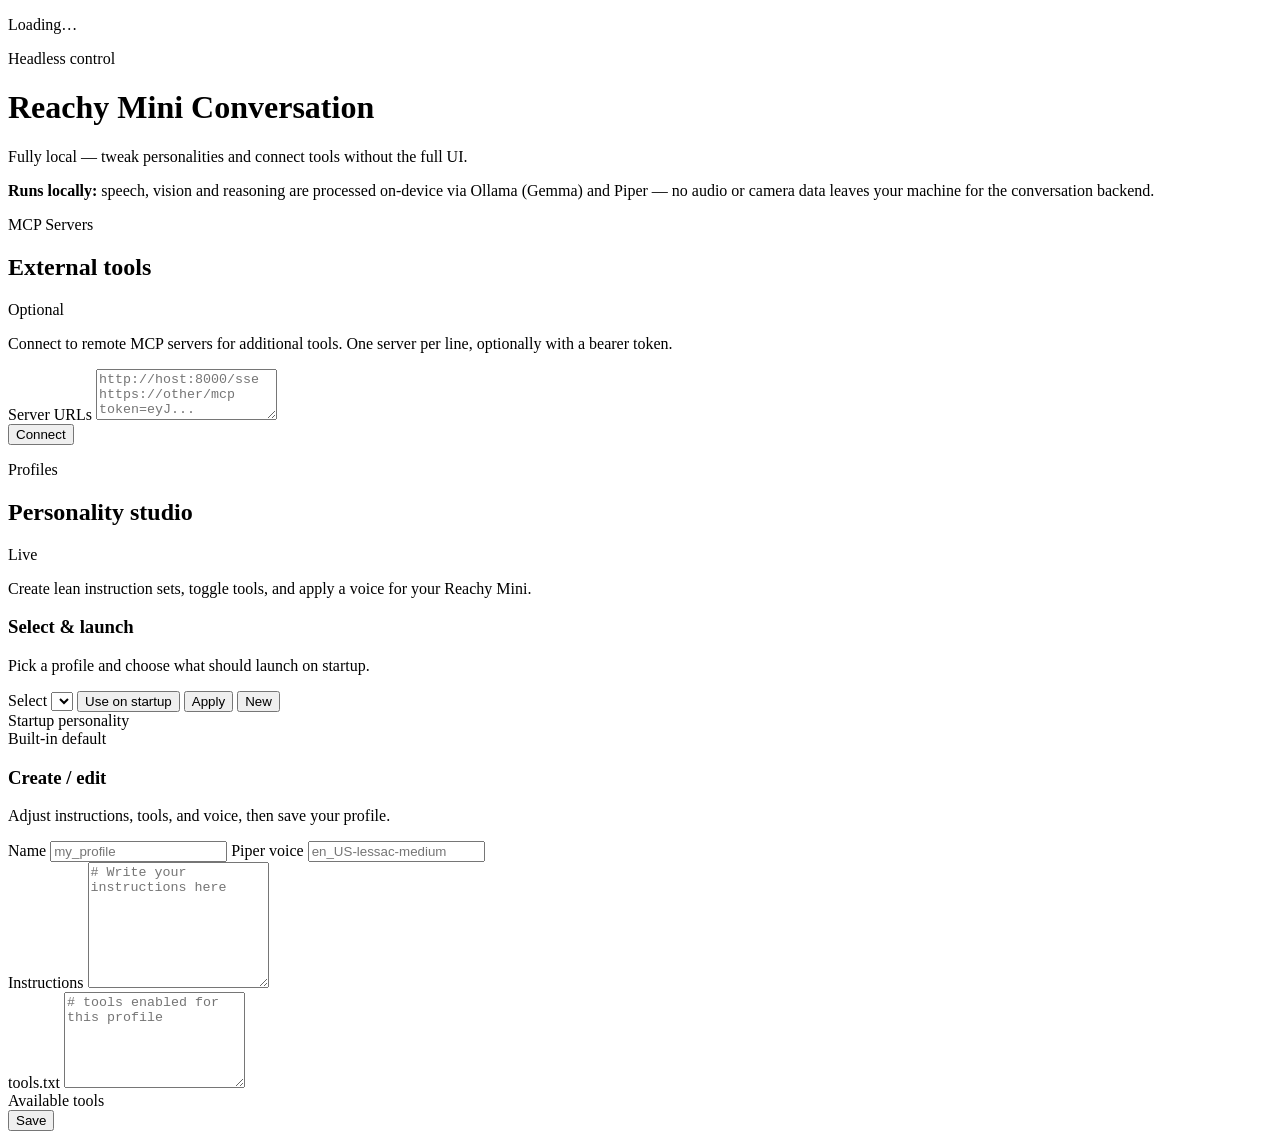
==== src/reachy_local_assistant/static/index.html @ 3a48d8f8 "Rename app to reachy_local_assistant (own identity) Full rename of the fork to its own name so it ha" ====
<!doctype html>
<html lang="en">
  <head>
    <meta charset="utf-8" />
    <meta name="viewport" content="width=device-width, initial-scale=1" />
    <title>Reachy Mini Conversation – Settings</title>
    <link rel="stylesheet" href="/static/style.css" />
  </head>
  <body>
    <div class="ambient"></div>
    <div id="loading" class="loading">
      <div class="spinner"></div>
      <p>Loading…</p>
    </div>
    <div class="container">
      <header class="hero">
        <div class="pill">Headless control</div>
        <h1>Reachy Mini Conversation</h1>
        <p class="subtitle">Fully local — tweak personalities and connect tools without the full UI.</p>
      </header>

      <aside class="privacy-notice" role="note" aria-label="Privacy notice">
        <p>
          <strong>Runs locally:</strong>
          speech, vision and reasoning are processed on-device via Ollama (Gemma) and Piper —
          no audio or camera data leaves your machine for the conversation backend.
        </p>
      </aside>

      <p id="status" class="status hidden"></p>

      <div id="mcp-panel" class="panel hidden">
        <div class="panel-heading">
          <div>
            <p class="eyebrow">MCP Servers</p>
            <h2>External tools</h2>
          </div>
          <span id="mcp-chip" class="chip">Optional</span>
        </div>
        <p class="muted">Connect to remote MCP servers for additional tools. One server per line, optionally with a bearer token.</p>
        <div class="row">
          <label for="mcp-servers-ta">Server URLs</label>
          <textarea id="mcp-servers-ta" rows="3" placeholder="http://host:8000/sse&#10;https://other/mcp token=eyJ..."></textarea>
        </div>
        <div class="actions">
          <button id="mcp-connect-btn">Connect</button>
          <p id="mcp-status" class="status"></p>
        </div>
      </div>

      <div id="personality-panel" class="panel hidden">
        <div class="panel-heading">
          <div>
            <p class="eyebrow">Profiles</p>
            <h2>Personality studio</h2>
          </div>
          <span class="chip">Live</span>
        </div>
        <p class="muted">Create lean instruction sets, toggle tools, and apply a voice for your Reachy Mini.</p>
        <div class="section">
          <div class="section-heading">
            <h3>Select & launch</h3>
            <p class="muted small">Pick a profile and choose what should launch on startup.</p>
          </div>
          <div class="row row-top">
            <label for="personality-select">Select</label>
            <select id="personality-select"></select>
            <button id="persist-personality" class="ghost">Use on startup</button>
            <button id="apply-personality" class="ghost">Apply</button>
            <button id="new-personality" class="ghost">New</button>
          </div>
          <div class="row">
            <label>Startup personality</label>
            <div class="startup-row">
              <span id="startup-label" class="chip">Built-in default</span>
            </div>
          </div>
        </div>

        <div class="section">
          <div class="section-heading">
            <h3>Create / edit</h3>
            <p class="muted small">Adjust instructions, tools, and voice, then save your profile.</p>
          </div>
          <div class="row">
            <label for="personality-name">Name</label>
            <input id="personality-name" type="text" class="input-field" placeholder="my_profile" />
            <label for="voice-select">Piper voice</label>
            <input id="voice-select" type="text" class="input-field" placeholder="en_US-lessac-medium" />
          </div>
          <div class="row">
            <label for="instructions-ta">Instructions</label>
            <textarea id="instructions-ta" rows="8" placeholder="# Write your instructions here"></textarea>
          </div>
          <div class="row">
            <label for="tools-ta">tools.txt</label>
            <textarea id="tools-ta" rows="6" placeholder="# tools enabled for this profile"></textarea>
          </div>
          <div class="row">
            <label for="tools-available">Available tools</label>
            <div id="tools-available" class="checkbox-grid"></div>
          </div>
          <div class="row row-save">
            <label></label>
            <div class="actions">
              <button id="save-personality">Save</button>
            </div>
          </div>
        </div>
        <p id="personality-status" class="status"></p>
      </div>
    </div>

    <script src="/static/main.js"></script>
  </body>
  </html>
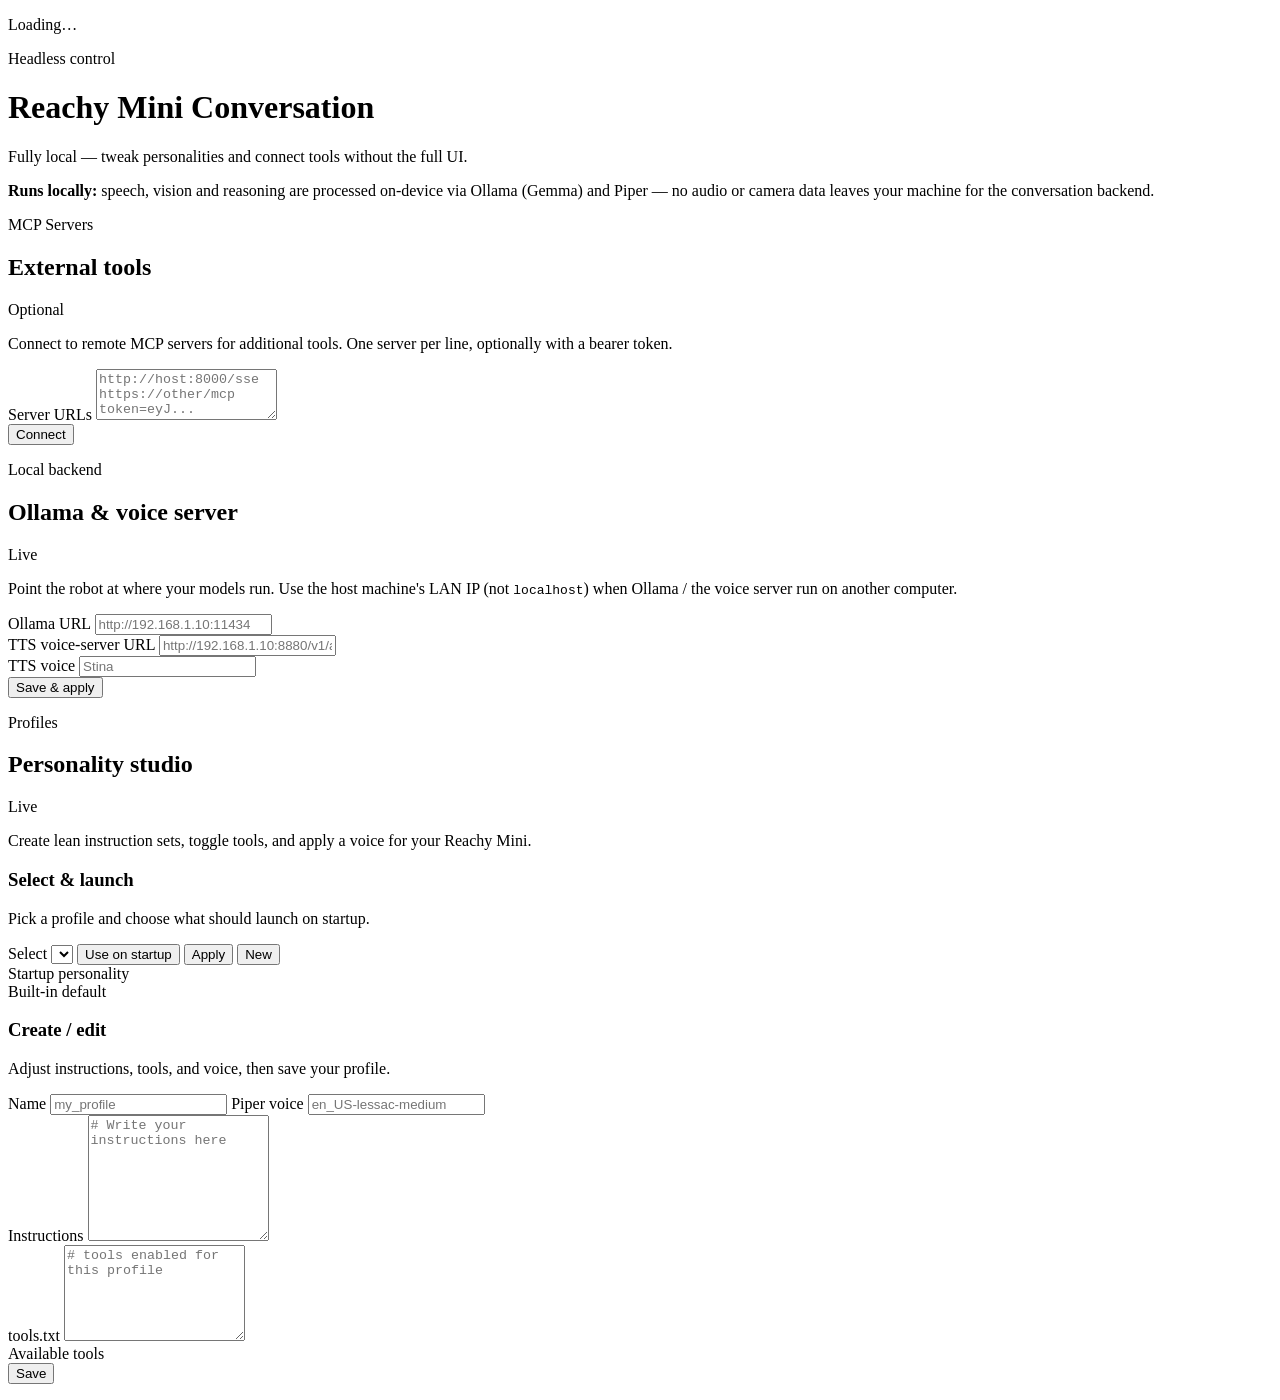
==== commit 9ef53653: "settings: edit Ollama + voice-server URLs from the dashboard Add a "Local backend" panel to the head" ====
--- a/src/reachy_local_assistant/static/index.html
+++ b/src/reachy_local_assistant/static/index.html
@@ -45,6 +45,33 @@
         <div class="actions">
           <button id="mcp-connect-btn">Connect</button>
           <p id="mcp-status" class="status"></p>
+        </div>
+      </div>
+
+      <div id="backends-panel" class="panel hidden">
+        <div class="panel-heading">
+          <div>
+            <p class="eyebrow">Local backend</p>
+            <h2>Ollama &amp; voice server</h2>
+          </div>
+          <span class="chip">Live</span>
+        </div>
+        <p class="muted">Point the robot at where your models run. Use the host machine's LAN IP (not <code>localhost</code>) when Ollama / the voice server run on another computer.</p>
+        <div class="row">
+          <label for="ollama-url">Ollama URL</label>
+          <input id="ollama-url" type="text" class="input-field" placeholder="http://192.168.1.10:11434" />
+        </div>
+        <div class="row">
+          <label for="tts-url">TTS voice-server URL</label>
+          <input id="tts-url" type="text" class="input-field" placeholder="http://192.168.1.10:8880/v1/audio/speech" />
+        </div>
+        <div class="row">
+          <label for="tts-voice">TTS voice</label>
+          <input id="tts-voice" type="text" class="input-field" placeholder="Stina" />
+        </div>
+        <div class="actions">
+          <button id="backends-save-btn">Save &amp; apply</button>
+          <p id="backends-status" class="status"></p>
         </div>
       </div>
 
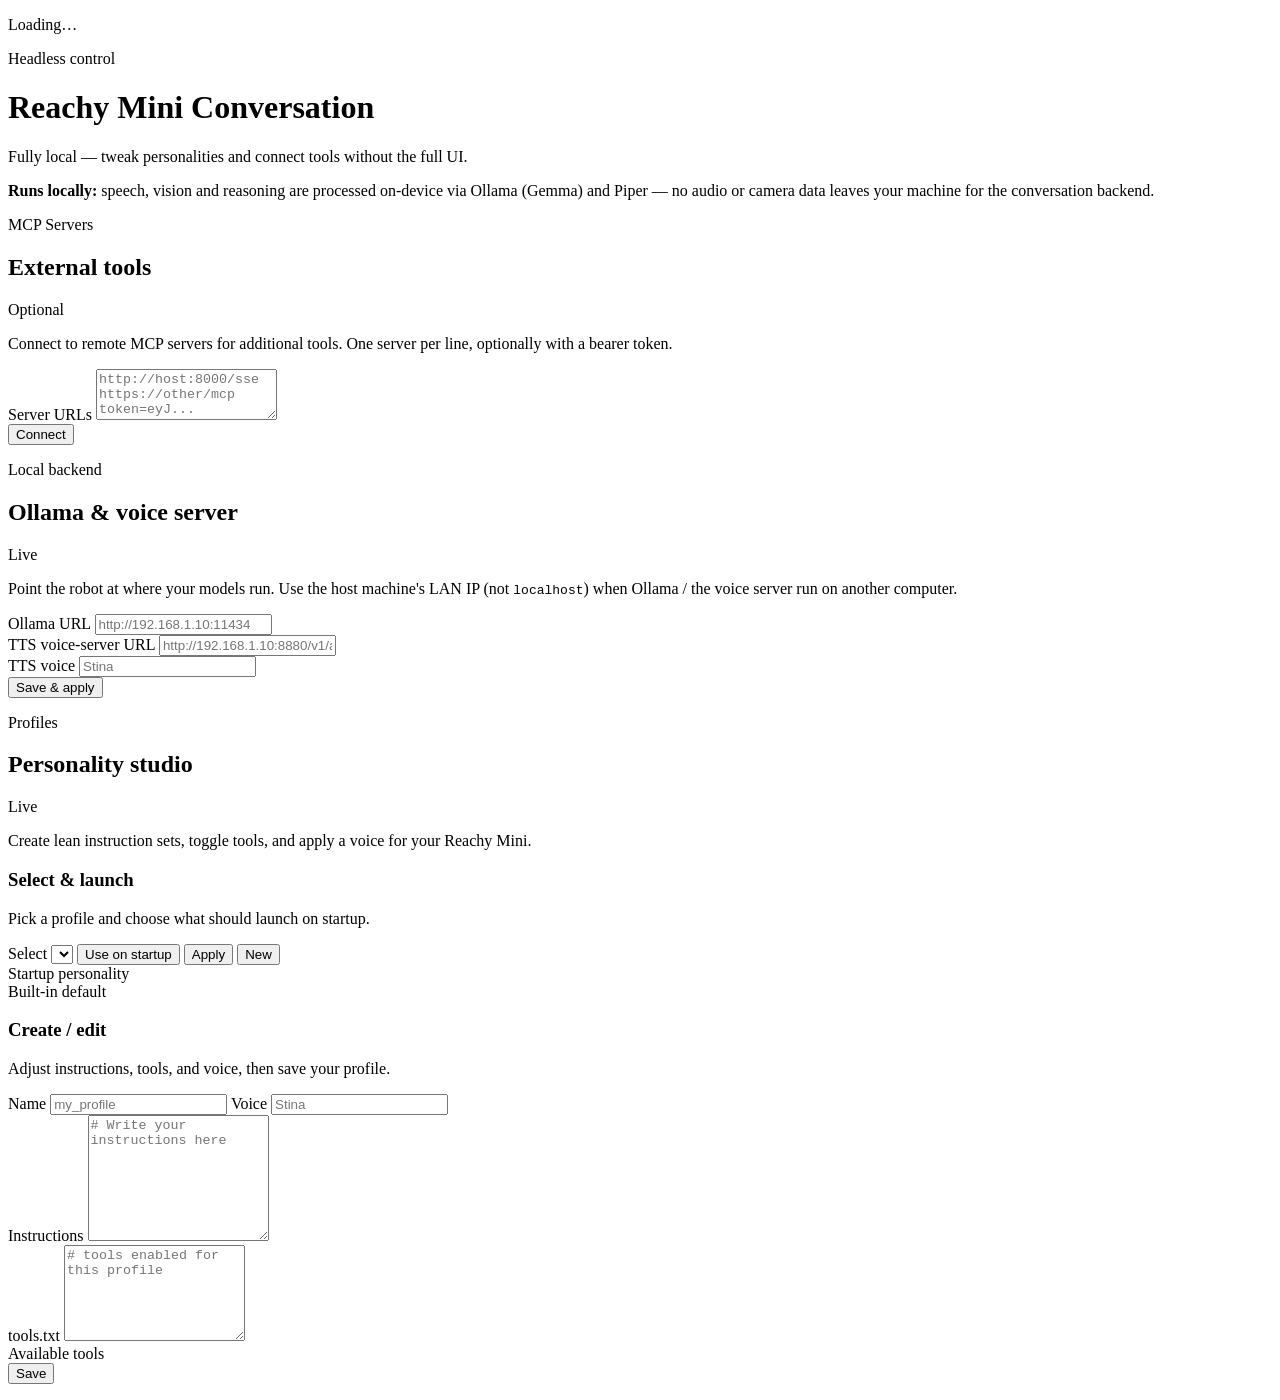
==== commit cf9baa87: "tts: remove Piper (remote voice server only); live URL apply; direct-audio default - Remove Piper en" ====
--- a/src/reachy_local_assistant/static/index.html
+++ b/src/reachy_local_assistant/static/index.html
@@ -112,8 +112,8 @@
           <div class="row">
             <label for="personality-name">Name</label>
             <input id="personality-name" type="text" class="input-field" placeholder="my_profile" />
-            <label for="voice-select">Piper voice</label>
-            <input id="voice-select" type="text" class="input-field" placeholder="en_US-lessac-medium" />
+            <label for="voice-select">Voice</label>
+            <input id="voice-select" type="text" class="input-field" placeholder="Stina" />
           </div>
           <div class="row">
             <label for="instructions-ta">Instructions</label>
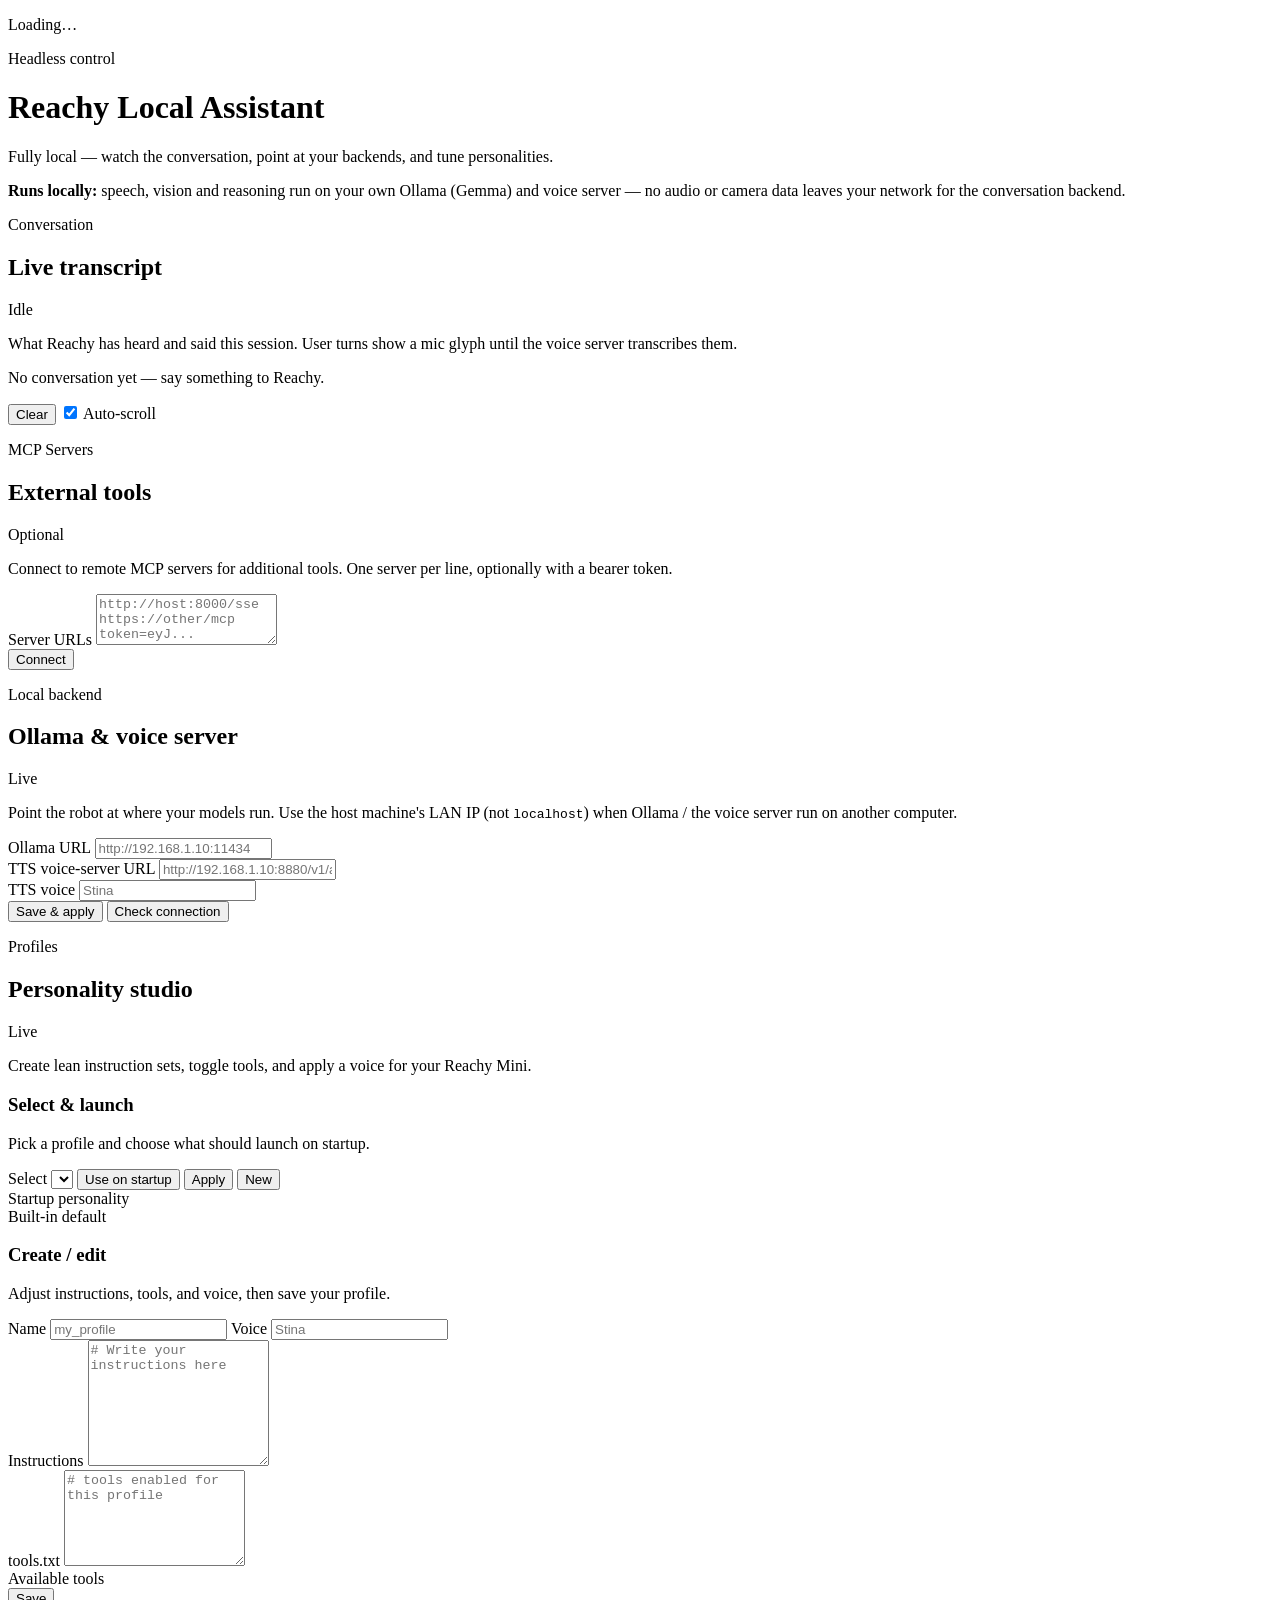
==== commit f06f24cd: "feat: surface backend failures, show the conversation, fix barge-in flush Four related changes to th" ====
--- a/src/reachy_local_assistant/static/index.html
+++ b/src/reachy_local_assistant/static/index.html
@@ -3,7 +3,7 @@
   <head>
     <meta charset="utf-8" />
     <meta name="viewport" content="width=device-width, initial-scale=1" />
-    <title>Reachy Mini Conversation – Settings</title>
+    <title>Reachy Local Assistant – Settings</title>
     <link rel="stylesheet" href="/static/style.css" />
   </head>
   <body>
@@ -15,19 +15,40 @@
     <div class="container">
       <header class="hero">
         <div class="pill">Headless control</div>
-        <h1>Reachy Mini Conversation</h1>
-        <p class="subtitle">Fully local — tweak personalities and connect tools without the full UI.</p>
+        <h1>Reachy Local Assistant</h1>
+        <p class="subtitle">Fully local — watch the conversation, point at your backends, and tune personalities.</p>
       </header>
 
       <aside class="privacy-notice" role="note" aria-label="Privacy notice">
         <p>
           <strong>Runs locally:</strong>
-          speech, vision and reasoning are processed on-device via Ollama (Gemma) and Piper —
-          no audio or camera data leaves your machine for the conversation backend.
+          speech, vision and reasoning run on your own Ollama (Gemma) and voice server —
+          no audio or camera data leaves your network for the conversation backend.
         </p>
       </aside>
 
       <p id="status" class="status hidden"></p>
+
+      <div id="transcript-panel" class="panel hidden">
+        <div class="panel-heading">
+          <div>
+            <p class="eyebrow">Conversation</p>
+            <h2>Live transcript</h2>
+          </div>
+          <span id="transcript-chip" class="chip">Idle</span>
+        </div>
+        <p class="muted">What Reachy has heard and said this session. User turns show a mic glyph until the voice server transcribes them.</p>
+        <div id="transcript-log" class="transcript-log" aria-live="polite">
+          <p class="muted small">No conversation yet — say something to Reachy.</p>
+        </div>
+        <div class="actions">
+          <button id="transcript-clear-btn" class="ghost">Clear</button>
+          <label class="chk transcript-follow">
+            <input id="transcript-follow" type="checkbox" checked />
+            <span>Auto-scroll</span>
+          </label>
+        </div>
+      </div>
 
       <div id="mcp-panel" class="panel hidden">
         <div class="panel-heading">
@@ -71,8 +92,10 @@
         </div>
         <div class="actions">
           <button id="backends-save-btn">Save &amp; apply</button>
+          <button id="backends-check-btn" class="ghost">Check connection</button>
           <p id="backends-status" class="status"></p>
         </div>
+        <ul id="backends-health" class="health-list"></ul>
       </div>
 
       <div id="personality-panel" class="panel hidden">
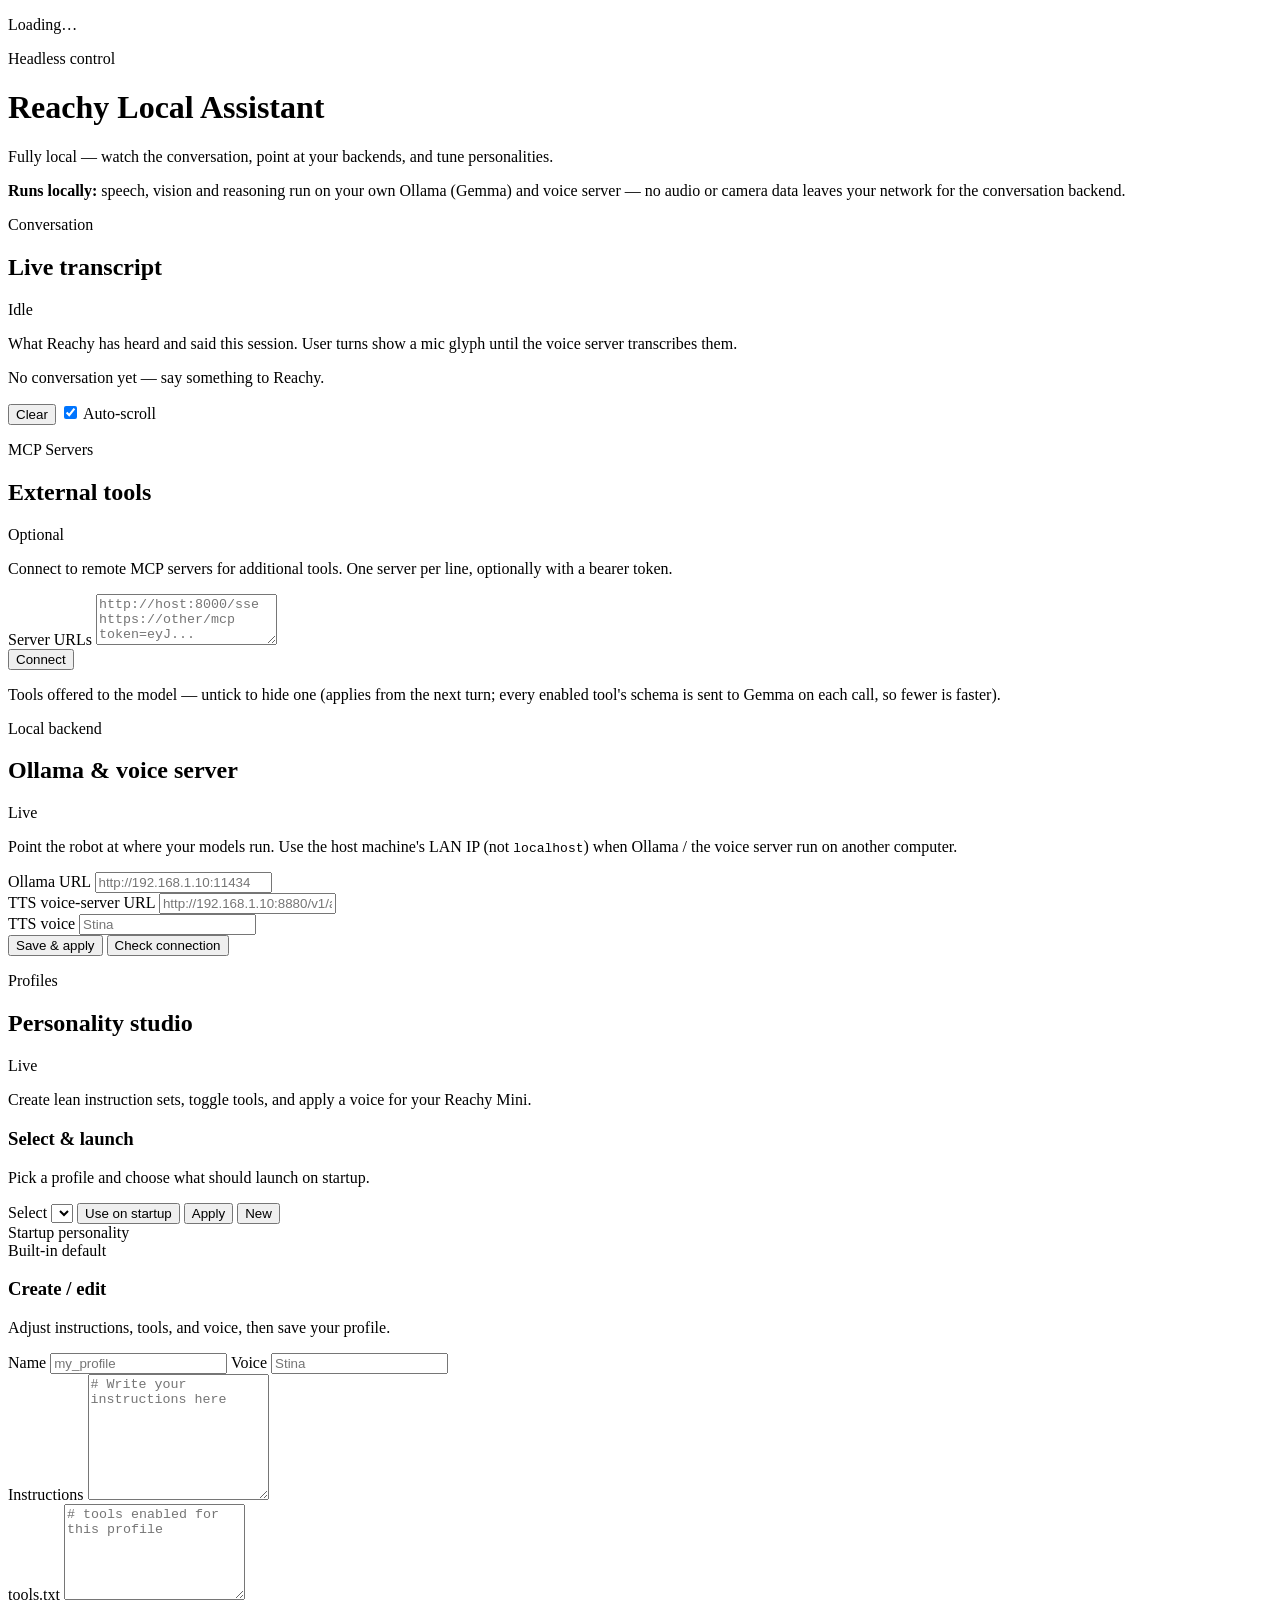
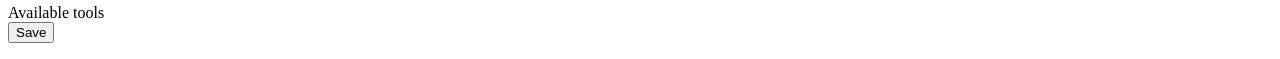
==== commit 5d46e83b: "feat: per-tool MCP toggles on the settings page A connected MCP server previously dumped its entire " ====
--- a/src/reachy_local_assistant/static/index.html
+++ b/src/reachy_local_assistant/static/index.html
@@ -66,6 +66,10 @@
         <div class="actions">
           <button id="mcp-connect-btn">Connect</button>
           <p id="mcp-status" class="status"></p>
+        </div>
+        <div id="mcp-tools-section" class="hidden">
+          <p class="muted small">Tools offered to the model — untick to hide one (applies from the next turn; every enabled tool's schema is sent to Gemma on each call, so fewer is faster).</p>
+          <div id="mcp-tools" class="checkbox-grid"></div>
         </div>
       </div>
 
